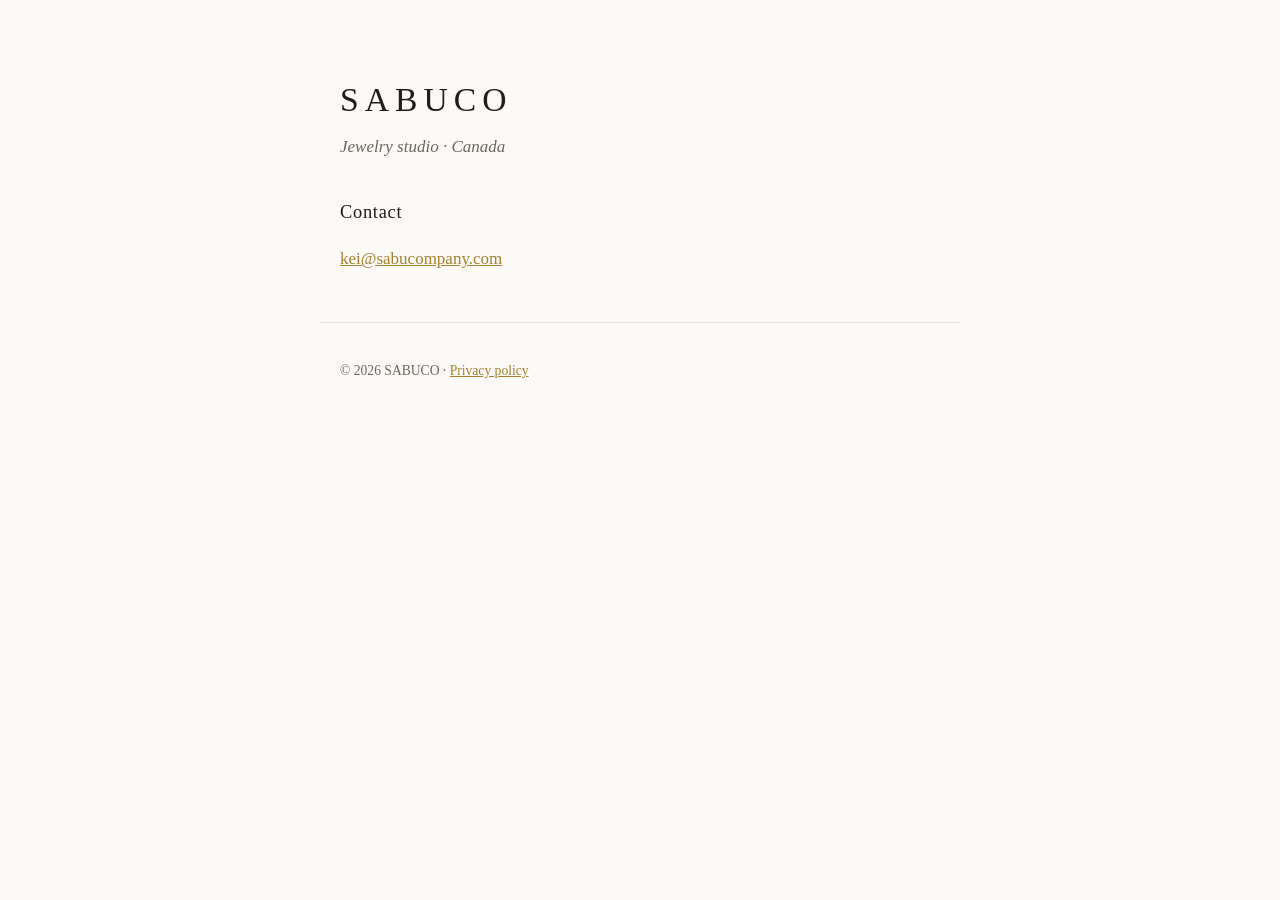
==== index.html @ cd98a4d2 "SABUCO one-page site and privacy policy Co-Authored-By: Claude Opus 5.5 <noreply@anthropic.com>" ====
<!doctype html>
<html lang="en">
<head>
<meta charset="utf-8">
<meta name="viewport" content="width=device-width, initial-scale=1">
<title>SABUCO</title>
<meta name="description" content="SABUCO, jewelry studio, Canada.">
<link rel="stylesheet" href="style.css">
</head>
<body>
<main>
  <header>
    <h1>SABUCO</h1>
    <p class="tag">Jewelry studio &middot; Canada</p>
  </header>

  <section>
    <h2>Contact</h2>
    <p><a href="mailto:kei@sabucompany.com">kei@sabucompany.com</a></p>
  </section>
</main>
<footer>
  <p>&copy; <span id="y">2026</span> SABUCO &middot; <a href="privacy.html">Privacy policy</a></p>
</footer>
</body>
</html>
---- style.css ----
:root { --ink: #1f1d1a; --muted: #6b665e; --gold: #a3812f; --paper: #fbfaf7; }
* { box-sizing: border-box; }
body { margin: 0; background: var(--paper); color: var(--ink);
       font: 17px/1.65 Georgia, "Times New Roman", serif; }
main { max-width: 640px; margin: 0 auto; padding: 72px 20px 32px; }
h1 { font-weight: normal; letter-spacing: 0.18em; font-size: 2.1rem; margin: 0 0 6px; }
h2 { font-weight: normal; font-size: 1.15rem; letter-spacing: 0.04em; margin: 36px 0 8px; }
.tag { color: var(--muted); margin: 0 0 32px; font-style: italic; }
a { color: var(--gold); }
footer { max-width: 640px; margin: 0 auto; padding: 24px 20px 56px; color: var(--muted);
         font-size: 0.85rem; border-top: 1px solid #e7e2d8; }
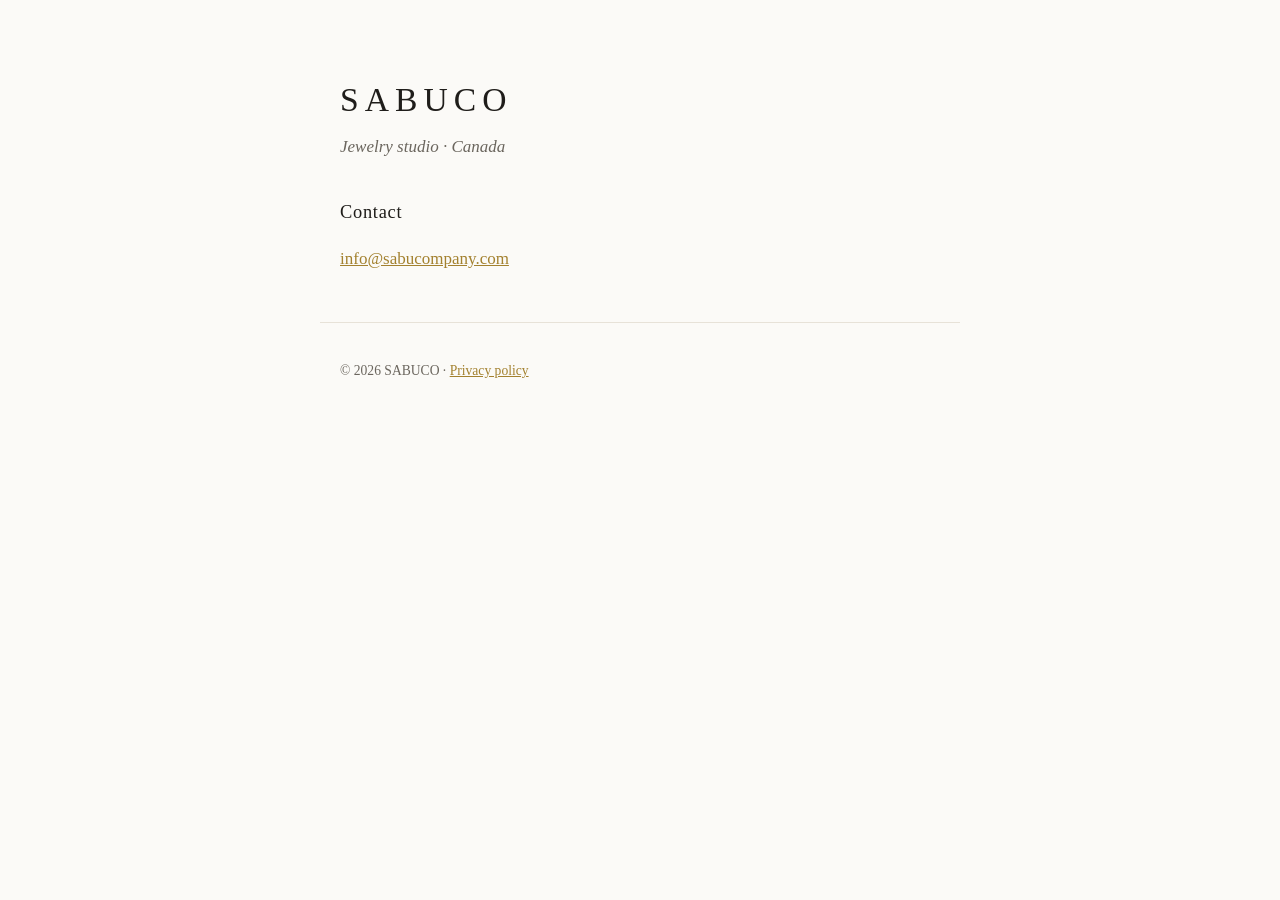
==== commit d2c90416: "Change contact email to info@sabucompany.com Co-Authored-By: Claude Opus 5.5 <noreply@anthropic.com>" ====
--- a/index.html
+++ b/index.html
@@ -16,7 +16,7 @@
 
   <section>
     <h2>Contact</h2>
-    <p><a href="mailto:kei@sabucompany.com">kei@sabucompany.com</a></p>
+    <p><a href="mailto:info@sabucompany.com">info@sabucompany.com</a></p>
   </section>
 </main>
 <footer>
